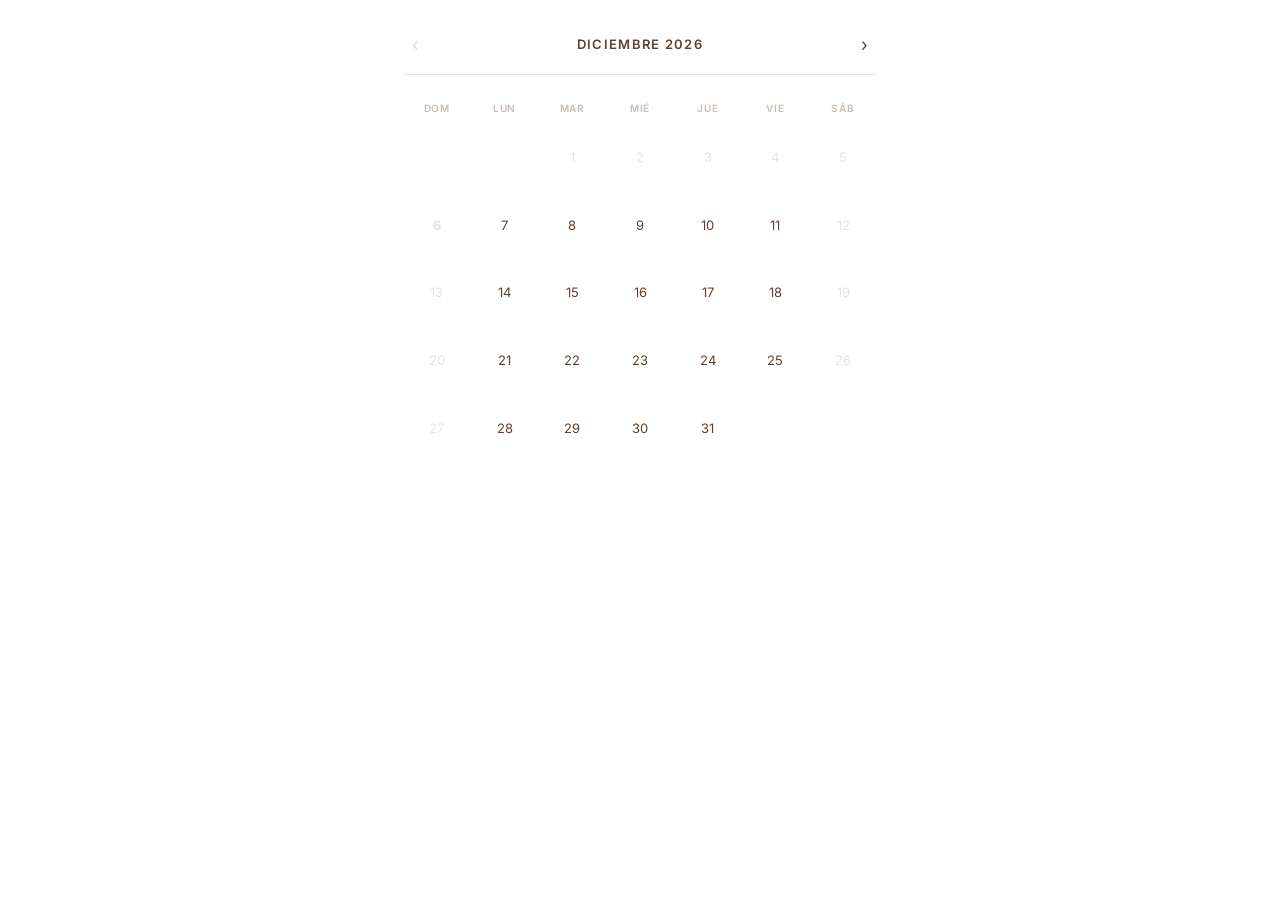
==== booking-hero.html @ 91dbc856 "Fire Meta Pixel Schedule conversion on confirmed booking The widget is a cross-origin iframe, so Met" ====
<!DOCTYPE html>
<html lang="es">
<head>
  <meta charset="UTF-8" />
  <meta name="viewport" content="width=device-width, initial-scale=1.0" />
  <title>Agendar reunión — Julián</title>
  <script src="https://challenges.cloudflare.com/turnstile/v0/api.js" async defer></script>
  <style>
    @import url('https://fonts.googleapis.com/css2?family=Inter:wght@400;500;600&display=swap');

    *, *::before, *::after { box-sizing: border-box; margin: 0; padding: 0; }

    :root {
      --brown: #61412D;
      --cream: #FCF2E8;
      --orange: #FE5538;
      --navy: #040D2A;
      --brown-light: rgba(97,65,45,0.15);
      --brown-mid: rgba(97,65,45,0.35);
    }

    body {
      font-family: "Apercu Pro", "Apercu", "Inter", -apple-system, sans-serif;
      background: transparent;
      color: var(--brown);
      font-size: 15px;
      line-height: 1.5;
    }

    .booking {
      max-width: 520px;
      margin: 0 auto;
      padding: 32px 24px 48px;
    }

    /* ── Steps ── */
    .step { display: none; }
    .step.active { display: block; }

    /* ── Step 1: calendar ── */
    .month-nav {
      display: flex;
      align-items: center;
      justify-content: space-between;
      margin-bottom: 20px;
      border-bottom: 1px solid var(--brown-light);
      padding-bottom: 16px;
    }
    .month-nav button {
      background: none;
      border: none;
      cursor: pointer;
      font-size: 18px;
      color: var(--brown);
      padding: 4px 8px;
      line-height: 1;
      font-family: inherit;
    }
    .month-nav button:disabled { opacity: 0.2; cursor: default; }
    .month-label {
      font-size: 13px;
      font-weight: 600;
      text-transform: uppercase;
      letter-spacing: 0.1em;
      color: var(--brown);
    }

    .calendar-grid {
      display: grid;
      grid-template-columns: repeat(7, 1fr);
      gap: 2px;
      margin-bottom: 28px;
    }
    .cal-header {
      text-align: center;
      font-size: 10px;
      font-weight: 600;
      color: var(--brown-mid);
      text-transform: uppercase;
      letter-spacing: 0.08em;
      padding: 6px 0;
    }
    .cal-day {
      aspect-ratio: 1;
      display: flex;
      align-items: center;
      justify-content: center;
      font-size: 13px;
      border-radius: 50%;
      cursor: pointer;
      border: none;
      background: none;
      color: var(--brown);
      font-family: inherit;
      transition: background 0.15s, color 0.15s;
    }
    .cal-day:hover:not(:disabled) { background: var(--brown-light); }
    .cal-day.selected { background: var(--brown); color: var(--cream); }
    .cal-day.today { font-weight: 700; color: var(--orange); }
    .cal-day.today.selected { background: var(--brown); color: var(--cream); }
    .cal-day:disabled { color: var(--brown-light); cursor: default; }
    .cal-day.empty { cursor: default; }

    /* ── Slots ── */
    .slots-label {
      font-size: 10px;
      font-weight: 600;
      text-transform: uppercase;
      letter-spacing: 0.1em;
      color: var(--brown-mid);
      margin-bottom: 12px;
    }
    .slots-grid {
      display: grid;
      grid-template-columns: repeat(3, 1fr);
      gap: 8px;
      margin-bottom: 28px;
      min-height: 48px;
    }
    .slot-btn {
      padding: 10px 6px;
      border: 1px solid var(--brown-light);
      background: transparent;
      font-size: 12px;
      font-family: inherit;
      color: var(--brown);
      cursor: pointer;
      transition: border-color 0.15s, background 0.15s, color 0.15s;
      text-align: center;
      letter-spacing: 0.02em;
    }
    .slot-btn:hover { border-color: var(--brown); }
    .slot-btn.selected { background: var(--brown); color: var(--cream); border-color: var(--brown); }
    .slots-empty { font-size: 13px; color: var(--brown-mid); grid-column: 1/-1; padding: 8px 0; }

    /* ── Step 2: form ── */
    .form-back {
      background: none;
      border: none;
      cursor: pointer;
      font-size: 11px;
      font-family: inherit;
      font-weight: 600;
      letter-spacing: 0.08em;
      text-transform: uppercase;
      color: var(--brown-mid);
      padding: 0;
      margin-bottom: 24px;
      display: flex;
      align-items: center;
      gap: 6px;
    }
    .form-back:hover { color: var(--brown); }

    .slot-summary {
      font-size: 13px;
      color: var(--brown);
      margin-bottom: 28px;
      padding: 12px 16px;
      background: var(--brown-light);
      border-left: 2px solid var(--orange);
    }

    .field {
      display: flex;
      flex-direction: column;
      gap: 6px;
      margin-bottom: 20px;
    }
    .field label {
      font-size: 10px;
      font-weight: 600;
      text-transform: uppercase;
      letter-spacing: 0.1em;
      color: var(--brown-mid);
    }
    .field input, .field textarea, .field select {
      font-family: inherit;
      font-size: 14px;
      padding: 10px 0;
      border: none;
      border-bottom: 1px solid var(--brown-light);
      border-radius: 0;
      outline: none;
      background: transparent;
      transition: border-color 0.2s;
      width: 100%;
      color: var(--brown);
    }
    .field input:focus, .field textarea:focus, .field select:focus { border-bottom-color: var(--brown); }
    .field input::placeholder, .field textarea::placeholder { color: var(--brown-mid); }
    .field textarea { resize: none; height: 72px; }
    .field select {
      appearance: none;
      -webkit-appearance: none;
      cursor: pointer;
      background-image: url("data:image/svg+xml;charset=utf-8,%3Csvg xmlns='http://www.w3.org/2000/svg' width='10' height='6'%3E%3Cpath d='M1 1l4 4 4-4' stroke='%2361412D' stroke-width='1.2' fill='none'/%3E%3C/svg%3E");
      background-repeat: no-repeat;
      background-position: right 2px center;
      padding-right: 20px;
    }

    /* Inline field validation */
    .field input.invalid, .field select.invalid { border-bottom-color: var(--orange); }
    .field-error {
      font-size: 11px;
      color: var(--orange);
      letter-spacing: 0.02em;
      display: none;
    }
    .field-error.visible { display: block; }

    .field-row { display: grid; grid-template-columns: 1fr 1fr; gap: 20px; }

    .submit-btn {
      width: 100%;
      padding: 16px;
      background: var(--orange);
      color: #fff;
      border: none;
      font-family: inherit;
      font-size: 11px;
      font-weight: 600;
      letter-spacing: 0.1em;
      text-transform: uppercase;
      cursor: pointer;
      transition: background 0.2s, opacity 0.2s;
      margin-top: 12px;
    }
    .submit-btn:disabled { opacity: 0.3; cursor: default; }
    .submit-btn:hover:not(:disabled) { background: var(--brown); }

    .error-msg {
      font-size: 12px;
      color: var(--orange);
      margin-top: 10px;
      display: none;
      letter-spacing: 0.02em;
    }
    .error-msg.visible { display: block; }

    /* ── Step 3: success ── */
    .success {
      text-align: center;
      padding: 48px 0;
    }
    .success-icon {
      width: 52px;
      height: 52px;
      border-radius: 50%;
      border: 1.5px solid var(--brown);
      display: flex;
      align-items: center;
      justify-content: center;
      margin: 0 auto 24px;
      font-size: 22px;
      color: var(--brown);
    }
    .success h2 {
      font-size: 24px;
      font-weight: 600;
      margin-bottom: 10px;
      color: var(--brown);
    }
    .success p { font-size: 14px; color: var(--brown-mid); margin-bottom: 4px; }
    .success a {
      display: inline-block;
      margin-top: 16px;
      font-size: 11px;
      font-weight: 600;
      letter-spacing: 0.08em;
      text-transform: uppercase;
      color: var(--orange);
      text-decoration: none;
    }
    .success a:hover { text-decoration: underline; }

    /* ── Mobile ── */
    @media (max-width: 480px) {
      .booking { padding: 20px 16px 32px; }
      /* Two columns of slots fit comfortably; three are too cramped to tap. */
      .slots-grid { grid-template-columns: repeat(2, 1fr); gap: 8px; }
      .slot-btn { padding: 13px 6px; font-size: 13px; }
      /* Nombre / Apellido stack instead of squeezing side by side. */
      .field-row { grid-template-columns: 1fr; gap: 0; }
      /* 16px prevents iOS Safari from zooming in on focus. */
      .field input, .field textarea, .field select { font-size: 16px; }
      .cal-day { font-size: 14px; }
      .submit-btn { padding: 17px; }
    }
  </style>
</head>
<body>
<div class="booking">

  <!-- STEP 1: Calendar (date only) -->
  <div class="step active" id="step-1">
    <div class="month-nav">
      <button id="prev-month" aria-label="Mes anterior">‹</button>
      <span class="month-label" id="month-label"></span>
      <button id="next-month" aria-label="Mes siguiente">›</button>
    </div>
    <div class="calendar-grid" id="calendar-grid"></div>
  </div>

  <!-- STEP 1b: Slot picker for the chosen day -->
  <div class="step" id="step-slots">
    <button class="form-back" id="btn-back-cal">← Cambiar fecha</button>
    <div class="slots-label" id="slots-day-label">Horarios disponibles</div>
    <div class="slots-grid" id="slots-grid">
      <span class="slots-empty">Seleccioná una fecha</span>
    </div>
    <button class="submit-btn" id="btn-to-form" disabled>Continuar</button>
  </div>

  <!-- STEP 2: Contact form -->
  <div class="step" id="step-2">
    <button class="form-back" id="btn-back">← Volver</button>
    <div class="slot-summary" id="slot-summary"></div>

    <div class="field-row">
      <div class="field"><label>Nombre</label><input type="text" id="f-name" autocomplete="given-name" required /></div>
      <div class="field"><label>Apellido</label><input type="text" id="f-last" autocomplete="family-name" required /></div>
    </div>
    <div class="field"><label>Email</label><input type="email" id="f-email" autocomplete="email" required /></div>
    <div class="field"><label>Teléfono</label><input type="tel" id="f-phone" autocomplete="tel" inputmode="tel" placeholder="+54 11 1234-5678" required /></div>
    <div class="field"><label>¿Qué ambientes te interesan?</label>
      <select id="f-rooms">
        <option value="">Sin preferencia</option>
        <option value="Monoambiente">Monoambiente</option>
        <option value="2 ambientes">2 ambientes</option>
        <option value="3 ambientes">3 ambientes</option>
        <option value="4 ambientes o más">4 ambientes o más</option>
      </select>
    </div>
    <div class="field"><label>Mensaje (opcional)</label><textarea id="f-notes" placeholder="¿Hay algún otro dato que te parezca relevante mencionar?"></textarea></div>

    <div id="turnstile-widget"
       class="cf-turnstile"
       data-sitekey="0x4AAAAAADEfR6MeeHhRelbY"
       data-callback="onTurnstileSuccess"
       data-error-callback="onTurnstileError"
       data-expired-callback="onTurnstileExpired"
       data-appearance="interaction-only"
       data-size="flexible"></div>

    <button class="submit-btn" id="btn-submit" disabled>Confirmar reunión</button>
    <div class="error-msg" id="error-msg"></div>
  </div>

  <!-- STEP 3: Success -->
  <div class="step" id="step-3">
    <div class="success">
      <div class="success-icon">✓</div>
      <h2>Reunión confirmada.</h2>
      <p id="success-datetime"></p>
      <p style="margin-top:8px;margin-bottom:16px">Te enviamos un email con el link de Google Meet.</p>
      <a href id="success-meet" target="_blank" rel="noopener"></a>
    </div>
  </div>

</div>

<script>
const API_BASE = "https://api.cs-arquitectura.com";
const TOKEN = "fb7ea7020b93b2d90f0fc357832fbe7ab20feb074ede1462aff9aac416f9257c";
const DAYS = ["Dom","Lun","Mar","Mié","Jue","Vie","Sáb"];
const MONTHS = ["Enero","Febrero","Marzo","Abril","Mayo","Junio","Julio","Agosto","Septiembre","Octubre","Noviembre","Diciembre"];

let currentMonth, selectedDate, selectedSlot, allSlots = {}, turnstileToken = null;

// ── Turnstile callbacks ──
// The submit button must NEVER stay disabled because of the captcha. If Turnstile
// fails to load, is misconfigured, or errors out, degrade gracefully: the booking
// still submits and the API decides whether to accept it.
function enableSubmit() {
  const btn = document.getElementById("btn-submit");
  if (btn) btn.disabled = false;
}

window.onTurnstileSuccess = (token) => {
  turnstileToken = token;
  clearTimeout(window._turnstileTimer);
  enableSubmit();
  if (window._submitPending) {
    window._submitPending = false;
    document.getElementById("btn-submit").click();
  }
};

window.onTurnstileError = (code) => {
  // 400020 = invalid sitekey, etc. The API rejects a booking without a token,
  // so we can't submit anyway — surface it instead of retrying into a 422.
  console.warn("[booking] Turnstile error:", code);
  turnstileToken = null;
  clearTimeout(window._turnstileTimer);
  const btn = document.getElementById("btn-submit");
  if (btn) {
    btn.disabled = false;
    btn.textContent = "Confirmar reunión";
  }
  if (window._submitPending) {
    window._submitPending = false;
    showError("No pudimos verificar que no sos un robot. Recargá la página e intentá de nuevo.");
  }
};

window.onTurnstileExpired = () => {
  turnstileToken = null;
  try { turnstile.reset(); } catch (e) {}
};

// ── Calendar ──
function initCalendar() {
  const now = new Date(); now.setHours(0,0,0,0);
  // If today is a weekend or the last weekday of the month, start on next month
  const remaining = getRemainingWeekdays(now.getFullYear(), now.getMonth(), now);
  if (remaining === 0) {
    const next = new Date(now.getFullYear(), now.getMonth() + 1, 1);
    currentMonth = { year: next.getFullYear(), month: next.getMonth() };
  } else {
    currentMonth = { year: now.getFullYear(), month: now.getMonth() };
  }
  renderCalendar();
  maybePreselectFromURL();
}

// The hero mini-calendar sends the visitor here with ?date=YYYY-MM-DD (and
// optionally ?time=<ISO start>). Open that day, load its slots, and — if a time
// was passed and still available — preselect it and jump straight to the form.
async function maybePreselectFromURL() {
  const params = new URLSearchParams(window.location.search);
  const raw = params.get("date");
  const timeIso = params.get("time");
  if (!raw || !/^\d{4}-\d{2}-\d{2}$/.test(raw)) return;
  const [y, m, d] = raw.split("-").map(Number);
  const date = new Date(y, m - 1, d);
  if (isNaN(date)) return;
  const today = new Date(); today.setHours(0,0,0,0);
  const isWeekend = date.getDay() === 0 || date.getDay() === 6;
  if (date < today || isWeekend) return;
  currentMonth = { year: y, month: m - 1 };
  renderCalendar();
  await selectDate(raw);

  if (!timeIso) return;
  // Match the passed slot against the ones that actually loaded; only advance if
  // it's real and still free, otherwise leave the visitor on the slot picker.
  const match = (allSlots[raw] || []).find(s => s.start === timeIso);
  if (!match) return;
  selectedSlot = match;
  document.getElementById("btn-to-form").disabled = false;
  document.getElementById("btn-to-form").click();
}

function getRemainingWeekdays(year, month, from) {
  const daysInMonth = new Date(year, month + 1, 0).getDate();
  let count = 0;
  for (let d = from.getDate(); d <= daysInMonth; d++) {
    const day = new Date(year, month, d).getDay();
    if (day !== 0 && day !== 6) count++;
  }
  return count;
}

function renderCalendar() {
  const { year, month } = currentMonth;
  document.getElementById("month-label").textContent = `${MONTHS[month]} ${year}`;

  const now = new Date(); now.setHours(0,0,0,0);
  const firstDay = new Date(year, month, 1).getDay();
  const daysInMonth = new Date(year, month + 1, 0).getDate();

  // Disable prev if current month
  const isCurrentMonth = year === now.getFullYear() && month === now.getMonth();
  document.getElementById("prev-month").disabled = isCurrentMonth;

  const grid = document.getElementById("calendar-grid");
  grid.innerHTML = DAYS.map(d => `<div class="cal-header">${d}</div>`).join("");

  for (let i = 0; i < firstDay; i++) {
    grid.innerHTML += `<div class="cal-day empty"></div>`;
  }

  for (let d = 1; d <= daysInMonth; d++) {
    const date = new Date(year, month, d);
    const isPast = date < now;
    const isToday = date.toDateString() === now.toDateString();
    const ymd = toYMD(date);
    const isSelected = selectedDate === ymd;
    const isWeekend = date.getDay() === 0 || date.getDay() === 6;

    grid.innerHTML += `<button class="cal-day${isToday ? " today" : ""}${isSelected ? " selected" : ""}"
      ${isPast || isWeekend ? "disabled" : ""}
      data-date="${ymd}">${d}</button>`;
  }

  grid.querySelectorAll(".cal-day[data-date]").forEach(btn => {
    btn.addEventListener("click", () => selectDate(btn.dataset.date));
  });
}

async function selectDate(ymd) {
  selectedDate = ymd;
  selectedSlot = null;
  document.getElementById("btn-to-form").disabled = true;
  renderCalendar();

  // Move to the slots step (its own screen), so the calendar screen stays short.
  document.getElementById("slots-day-label").textContent = capitalize(formatDateLong(ymd));
  showStep("step-slots");

  const grid = document.getElementById("slots-grid");
  grid.innerHTML = `<span class="slots-empty">Cargando...</span>`;

  if (!allSlots[ymd]) {
    try {
      // The API buckets slots by UTC day, but Buenos Aires is UTC-3: the local day
      // spans two UTC days. Request a window around the date and then keep only the
      // slots that actually fall on the selected LOCAL day.
      const url = new URL(`${API_BASE}/api/public/v1/bookings/slots`);
      url.searchParams.set("from", shiftYMD(ymd, -1));
      url.searchParams.set("to", shiftYMD(ymd, 1));
      const res = await fetch(url, { headers: { "X-Intake-Token": TOKEN } });
      if (!res.ok) throw new Error(res.status);
      const data = await res.json();
      const now = Date.now();
      allSlots[ymd] = data.slots.filter(s =>
        s.available &&
        localYMD(s.start) === ymd &&
        new Date(s.start).getTime() > now // never offer a slot in the past
      );
    } catch {
      grid.innerHTML = `<span class="slots-empty">No se pudieron cargar los horarios.</span>`;
      return;
    }
  }

  renderSlots(ymd);
}

function renderSlots(ymd) {
  const slots = allSlots[ymd] || [];
  const grid = document.getElementById("slots-grid");

  if (slots.length === 0) {
    grid.innerHTML = `<span class="slots-empty">Sin disponibilidad este día.</span>`;
    return;
  }

  grid.innerHTML = slots.map((s, i) => {
    const time = formatTime(s.start);
    const isSelected = selectedSlot && selectedSlot.start === s.start;
    return `<button class="slot-btn${isSelected ? " selected" : ""}" data-i="${i}">${time}</button>`;
  }).join("");

  grid.querySelectorAll(".slot-btn").forEach(btn => {
    btn.addEventListener("click", () => {
      selectedSlot = allSlots[ymd][+btn.dataset.i];
      document.getElementById("btn-to-form").disabled = false;
      grid.querySelectorAll(".slot-btn").forEach(b => b.classList.remove("selected"));
      btn.classList.add("selected");
    });
  });
}

// ── Navigation ──
document.getElementById("prev-month").addEventListener("click", () => {
  currentMonth.month--;
  if (currentMonth.month < 0) { currentMonth.month = 11; currentMonth.year--; }
  renderCalendar();
});
document.getElementById("next-month").addEventListener("click", () => {
  currentMonth.month++;
  if (currentMonth.month > 11) { currentMonth.month = 0; currentMonth.year++; }
  renderCalendar();
});

// Back from the slots screen to the calendar.
document.getElementById("btn-back-cal").addEventListener("click", () => {
  selectedSlot = null;
  document.getElementById("btn-to-form").disabled = true;
  showStep("step-1");
});

document.getElementById("btn-to-form").addEventListener("click", () => {
  if (!selectedDate || !selectedSlot) return;
  // Enable submit FIRST: no later failure (date formatting, captcha) may ever leave
  // the user on step 2 with a dead "Confirmar reunión" button.
  enableSubmit();
  showStep("step-2");
  try {
    document.getElementById("slot-summary").textContent =
      `${formatDateLong(selectedDate)} · ${formatTime(selectedSlot.start)} – ${formatTime(selectedSlot.end)}`;
  } catch (e) {
    console.warn("[booking] slot summary failed:", e);
  }
  // The widget only shows a challenge if Cloudflare asks for one
  // (appearance="interaction-only"); field validation happens on click.
  setTimeout(enableSubmit, 2500);
});

document.getElementById("btn-back").addEventListener("click", () => showStep("step-slots"));

// ── Submit ──
document.getElementById("btn-submit").addEventListener("click", async () => {
  const btn = document.getElementById("btn-submit");
  const errEl = document.getElementById("error-msg");
  errEl.classList.remove("visible");

  const name = document.getElementById("f-name").value.trim();
  const last = document.getElementById("f-last").value.trim();
  const email = document.getElementById("f-email").value.trim();
  const phone = document.getElementById("f-phone").value.trim();
  const rooms = document.getElementById("f-rooms").value;
  const notes = document.getElementById("f-notes").value.trim();

  if (!validateAll()) {
    showError("Revisá los campos marcados.");
    return;
  }

  // The API REQUIRES a non-empty turnstile_token (a null or "" is rejected with
  // a 422), so we cannot submit without one. If the token has not arrived yet,
  // ask Turnstile for it and let its callback re-trigger this click.
  if (!turnstileToken) {
    btn.disabled = true;
    btn.textContent = "Verificando...";
    window._submitPending = true;
    try {
      turnstile.execute();
    } catch (e) {
      window._submitPending = false;
      btn.disabled = false;
      btn.textContent = "Confirmar reunión";
      showError("No pudimos verificar que no sos un robot. Recargá la página e intentá de nuevo.");
      return;
    }
    // If the captcha never answers, tell the user instead of hanging on "Verificando...".
    clearTimeout(window._turnstileTimer);
    window._turnstileTimer = setTimeout(() => {
      if (window._submitPending) {
        window._submitPending = false;
        btn.disabled = false;
        btn.textContent = "Confirmar reunión";
        showError("La verificación no respondió. Recargá la página e intentá de nuevo.");
      }
    }, 12000);
    return;
  }

  clearTimeout(window._turnstileTimer);
  btn.disabled = true;
  btn.textContent = "Confirmando...";

  try {
    const res = await fetch(`${API_BASE}/api/public/v1/bookings`, {
      method: "POST",
      headers: { "Content-Type": "application/json", "X-Intake-Token": TOKEN },
      body: JSON.stringify({
        name, last, email, phone,
        rooms: rooms || null,
        notes: [rooms ? `Ambientes de interés: ${rooms}` : null, notes || null]
          .filter(Boolean).join("\n") || null,
        start_time: selectedSlot.start,
        end_time: selectedSlot.end,
        turnstile_token: turnstileToken,
        dedupe_key: crypto.randomUUID(),
        landing_url: window.location.href,
        referrer_url: document.referrer || null,
        utm_source: new URLSearchParams(window.location.search).get("utm_source") || null,
      }),
    });

    if (res.status === 409) {
      showError("Ese horario ya fue reservado. Elegí otro.");
      allSlots[selectedDate] = null;
      turnstileToken = null;
      try { turnstile.reset(); } catch(e) {}
      btn.disabled = false;
      btn.textContent = "Confirmar reunión";
      return;
    }
    if (!res.ok) throw new Error(res.status);

    const data = await res.json();
    document.getElementById("success-datetime").textContent =
      `${formatDateLong(selectedDate)} · ${formatTime(selectedSlot.start)}`;
    if (data.meet_link) {
      const a = document.getElementById("success-meet");
      a.href = data.meet_link;
      a.textContent = "Abrir link de Google Meet →";
    }
    trackSchedule();
    showStep("step-3");
  } catch {
    showError("Ocurrió un error. Intentá de nuevo.");
    turnstileToken = null;
    try { turnstile.reset(); } catch(e) {}
    btn.disabled = false;
    btn.textContent = "Confirmar reunión";
  }
});

// ── Field validation ──
// Rules are checked on submit and re-checked live once a field has been touched,
// so the user sees the problem next to the field instead of a generic banner.
const VALIDATORS = {
  "f-name":  v => v.trim().length >= 2 || "Ingresá tu nombre.",
  "f-last":  v => v.trim().length >= 2 || "Ingresá tu apellido.",
  "f-email": v => /^[^\s@]+@[^\s@]+\.[a-zA-Z]{2,}$/.test(v.trim()) || "Ingresá un email válido.",
  // Must contain 8–15 real digits; letters and symbol-only input are rejected.
  "f-phone": v => {
    const raw = v.trim();
    if (/[^\d\s+\-().]/.test(raw)) return "El teléfono solo puede tener números.";
    const digits = raw.replace(/\D/g, "");
    if (digits.length < 8) return "El número es demasiado corto.";
    if (digits.length > 15) return "El número es demasiado largo.";
    return true;
  },
};

function setFieldError(id, msg) {
  const input = document.getElementById(id);
  if (!input) return;
  let el = input.parentElement.querySelector(".field-error");
  if (!el) {
    el = document.createElement("div");
    el.className = "field-error";
    input.parentElement.appendChild(el);
  }
  if (msg) {
    el.textContent = msg;
    el.classList.add("visible");
    input.classList.add("invalid");
  } else {
    el.classList.remove("visible");
    input.classList.remove("invalid");
  }
}

function validateField(id) {
  const input = document.getElementById(id);
  if (!input) return true;
  const result = VALIDATORS[id](input.value);
  setFieldError(id, result === true ? null : result);
  return result === true;
}

function validateAll() {
  // Validate every field so all errors surface at once, not one at a time.
  return Object.keys(VALIDATORS).map(validateField).every(Boolean);
}

Object.keys(VALIDATORS).forEach(id => {
  const input = document.getElementById(id);
  if (!input) return;
  input.addEventListener("blur", () => validateField(id));
  input.addEventListener("input", () => {
    // Only nag after the field has already been flagged once.
    if (input.classList.contains("invalid")) validateField(id);
  });
});

// Strip characters the phone field must never contain (paste, autofill, mobile IME).
document.getElementById("f-phone").addEventListener("input", (e) => {
  const cleaned = e.target.value.replace(/[^\d\s+\-().]/g, "");
  if (cleaned !== e.target.value) {
    const pos = e.target.selectionStart - (e.target.value.length - cleaned.length);
    e.target.value = cleaned;
    try { e.target.setSelectionRange(pos, pos); } catch (err) {}
  }
});

// ── Helpers ──
function showStep(id) {
  document.querySelectorAll(".step").forEach(s => s.classList.remove("active"));
  document.getElementById(id).classList.add("active");
  notifyHeight();
  // Inside the Framer iframe the parent page keeps its own scroll position, so
  // bring the newly shown step into view.
  try {
    window.scrollTo({ top: 0, behavior: "smooth" });
    if (window.parent !== window) {
      window.parent.postMessage({ type: "booking:step", step: id }, "*");
    }
  } catch (e) {}
}

// ── Framer iframe auto-height ──
// The embed is an <iframe> with a fixed height; each step has a different height,
// so publish ours and let the parent resize. Framer's Embed component listens for
// this message shape.
function notifyHeight() {
  if (window.parent === window) return;
  const h = Math.ceil(document.querySelector(".booking").getBoundingClientRect().height) + 16;
  try {
    window.parent.postMessage({ type: "booking:height", height: h }, "*");
    // iframe-resizer / Framer-compatible fallbacks
    window.parent.postMessage(`booking-height:${h}`, "*");
  } catch (e) {}
}

// ── Meta Pixel conversion ──
// The widget runs inside an iframe, so the Meta Pixel (loaded on julian.casa)
// isn't reachable here. Fire fbq directly if it happens to exist, and always
// postMessage the parent so a small listener on the Framer page can call
// fbq('track','Schedule'). The Meta Event Setup Tool can't reach into a
// cross-origin iframe, which is why the button couldn't be tagged by clicking.
function trackSchedule() {
  try { if (window.fbq) window.fbq("track", "Schedule"); } catch (e) {}
  try {
    if (window.parent !== window) {
      window.parent.postMessage({ type: "booking:conversion", event: "Schedule" }, "*");
    }
  } catch (e) {}
}

if (typeof ResizeObserver !== "undefined") {
  new ResizeObserver(notifyHeight).observe(document.querySelector(".booking"));
}
window.addEventListener("load", notifyHeight);
function showError(msg) {
  const el = document.getElementById("error-msg");
  el.textContent = msg;
  el.classList.add("visible");
}
const TZ = "America/Argentina/Buenos_Aires";

// Local calendar date of a Date object — never toISOString(), which shifts to UTC.
function toYMD(date) {
  const y = date.getFullYear();
  const m = String(date.getMonth() + 1).padStart(2, "0");
  const d = String(date.getDate()).padStart(2, "0");
  return `${y}-${m}-${d}`;
}

// Which Buenos Aires calendar day an ISO instant falls on.
function localYMD(iso) {
  const parts = new Intl.DateTimeFormat("en-CA", {
    timeZone: TZ, year: "numeric", month: "2-digit", day: "2-digit",
  }).format(new Date(iso));
  return parts; // en-CA formats as YYYY-MM-DD
}

function shiftYMD(ymd, days) {
  const [y, m, d] = ymd.split("-").map(Number);
  const date = new Date(y, m - 1, d + days);
  return toYMD(date);
}
function formatTime(iso) {
  const d = new Date(iso);
  return d.toLocaleTimeString("es-AR", { hour: "2-digit", minute: "2-digit", timeZone: "America/Argentina/Buenos_Aires" });
}
function formatDateLong(ymd) {
  const [y, m, d] = ymd.split("-").map(Number);
  const date = new Date(y, m - 1, d);
  return date.toLocaleDateString("es-AR", { weekday: "long", day: "numeric", month: "long" });
}
function capitalize(s) { return s.charAt(0).toUpperCase() + s.slice(1); }

initCalendar();
</script>
</body>
</html>
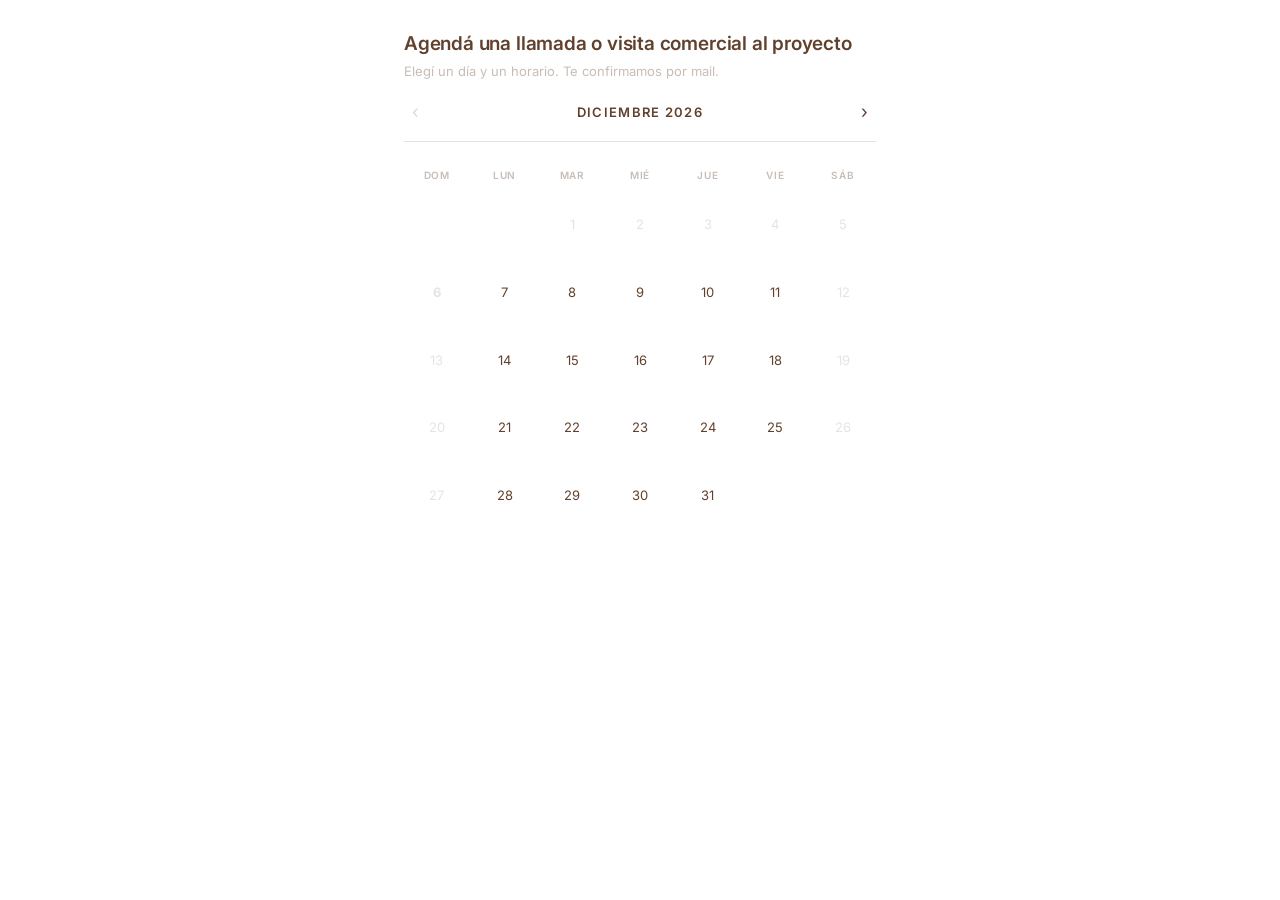
==== commit c0a4a99c: "feat(hero): título 'Agendá una llamada o visita comercial al proyecto', botón próximo horario y días" ====
--- a/booking-hero.html
+++ b/booking-hero.html
@@ -38,6 +38,50 @@
     .step.active { display: block; }
 
     /* ── Step 1: calendar ── */
+    .hc-head { margin-bottom: 18px; }
+    .hc-title {
+      font-size: 19px;
+      font-weight: 600;
+      line-height: 1.25;
+      letter-spacing: -0.01em;
+      color: var(--brown);
+      margin-bottom: 6px;
+    }
+    .hc-sub { font-size: 13px; color: var(--brown-mid); }
+
+    /* Shortcut to the soonest open time: one tap straight to the contact form. */
+    .next-slot {
+      display: none;
+      width: 100%;
+      align-items: center;
+      justify-content: space-between;
+      gap: 12px;
+      margin-bottom: 18px;
+      padding: 12px 16px;
+      background: var(--brown);
+      color: var(--cream);
+      border: none;
+      border-radius: 6px;
+      font-family: inherit;
+      font-size: 13px;
+      text-align: left;
+      cursor: pointer;
+      transition: background 0.2s;
+    }
+    .next-slot.visible { display: flex; }
+    .next-slot:hover { background: var(--orange); }
+    .next-slot small {
+      display: block;
+      font-size: 10px;
+      font-weight: 600;
+      letter-spacing: 0.1em;
+      text-transform: uppercase;
+      opacity: 0.7;
+      margin-bottom: 2px;
+    }
+    .next-slot b { font-weight: 600; }
+    .next-slot .arrow { font-size: 18px; flex-shrink: 0; }
+
     .month-nav {
       display: flex;
       align-items: center;
@@ -94,10 +138,25 @@
       font-family: inherit;
       transition: background 0.15s, color 0.15s;
     }
+    /* Days with open times read as buttons: a ring + dot. Once availability has
+       loaded, weekdays without times fade back like the weekends. */
+    .cal-day.has-slots { font-weight: 600; background: rgba(97,65,45,0.09); position: relative; }
+    .cal-day.has-slots::after {
+      content: "";
+      position: absolute;
+      bottom: 18%;
+      left: 50%;
+      transform: translateX(-50%);
+      width: 4px; height: 4px;
+      border-radius: 50%;
+      background: var(--orange);
+    }
+    .cal-day.has-slots.selected::after { background: var(--cream); }
+    .cal-day.no-slots { color: var(--brown-light); }
     .cal-day:hover:not(:disabled) { background: var(--brown-light); }
     .cal-day.selected { background: var(--brown); color: var(--cream); }
-    .cal-day.today { font-weight: 700; color: var(--orange); }
-    .cal-day.today.selected { background: var(--brown); color: var(--cream); }
+    .cal-day.today { font-weight: 700; }
+    .cal-day.selected, .cal-day.today.selected { background: var(--brown); color: var(--cream); }
     .cal-day:disabled { color: var(--brown-light); cursor: default; }
     .cal-day.empty { cursor: default; }
 
@@ -295,6 +354,11 @@
 
   <!-- STEP 1: Calendar (date only) -->
   <div class="step active" id="step-1">
+    <div class="hc-head">
+      <h2 class="hc-title">Agendá una llamada o visita comercial al proyecto</h2>
+      <p class="hc-sub">Elegí un día y un horario. Te confirmamos por mail.</p>
+    </div>
+    <button class="next-slot" id="next-slot" type="button"></button>
     <div class="month-nav">
       <button id="prev-month" aria-label="Mes anterior">‹</button>
       <span class="month-label" id="month-label"></span>
@@ -352,10 +416,10 @@
   <div class="step" id="step-3">
     <div class="success">
       <div class="success-icon">✓</div>
-      <h2>Reunión confirmada.</h2>
+      <h2>¡Visita agendada!</h2>
       <p id="success-datetime"></p>
-      <p style="margin-top:8px;margin-bottom:16px">Te enviamos un email con el link de Google Meet.</p>
-      <a href id="success-meet" target="_blank" rel="noopener"></a>
+      <p style="margin-top:8px;margin-bottom:16px">En unos minutos, te contactaremos desde el equipo de Estudio AGR para confirmar la visita.</p>
+      <a href="https://wa.me/5491164033819" id="success-contact" target="_blank" rel="noopener">Contactar al equipo de Estudio AGR →</a>
     </div>
   </div>
 
@@ -368,6 +432,8 @@
 const MONTHS = ["Enero","Febrero","Marzo","Abril","Mayo","Junio","Julio","Agosto","Septiembre","Octubre","Noviembre","Diciembre"];
 
 let currentMonth, selectedDate, selectedSlot, allSlots = {}, turnstileToken = null;
+// Months whose availability has been fetched: monthsLoaded["2026-10"] = true.
+const monthsLoaded = {};
 
 // ── Turnstile callbacks ──
 // The submit button must NEVER stay disabled because of the captcha. If Turnstile
@@ -423,6 +489,73 @@
   }
   renderCalendar();
   maybePreselectFromURL();
+  loadAvailability().then(showNextSlot);
+}
+
+// Fetch the whole visible month once and bucket it by local day, so the calendar
+// can mark days with open times and the "next time" shortcut has data. Fills the
+// same allSlots cache selectDate uses, so picking a day needs no second request.
+async function loadAvailability(target) {
+  const { year, month } = target || currentMonth;
+  const monthKey = `${year}-${String(month + 1).padStart(2, "0")}`;
+  if (monthsLoaded[monthKey]) return;
+  const daysInMonth = new Date(year, month + 1, 0).getDate();
+  try {
+    const url = new URL(`${API_BASE}/api/public/v1/bookings/slots`);
+    url.searchParams.set("from", shiftYMD(`${monthKey}-01`, -1));
+    url.searchParams.set("to", shiftYMD(`${monthKey}-${String(daysInMonth).padStart(2, "0")}`, 1));
+    const res = await fetch(url, { headers: { "X-Intake-Token": TOKEN } });
+    if (!res.ok) throw new Error(res.status);
+    const data = await res.json();
+    const now = Date.now();
+    const byDay = {};
+    for (let d = 1; d <= daysInMonth; d++) byDay[`${monthKey}-${String(d).padStart(2, "0")}`] = [];
+    (data.slots || []).forEach(s => {
+      const day = localYMD(s.start);
+      if (s.available && byDay[day] && new Date(s.start).getTime() > now) byDay[day].push(s);
+    });
+    Object.entries(byDay).forEach(([day, arr]) => {
+      arr.sort((a, b) => new Date(a.start) - new Date(b.start));
+      allSlots[day] = arr;
+    });
+    monthsLoaded[monthKey] = true;
+  } catch (e) {
+    // Leave the month "unknown": days stay neutral and selectDate fetches per day.
+    return;
+  }
+  if (!target) renderCalendar();
+}
+
+// Soonest open time from today on (looks one month ahead if this one is full).
+async function showNextSlot() {
+  const btn = document.getElementById("next-slot");
+  const find = () => Object.keys(allSlots).sort()
+    .map(d => (allSlots[d] || [])[0]).filter(Boolean)[0];
+  let slot = find();
+  if (!slot) {
+    const next = new Date(currentMonth.year, currentMonth.month + 1, 1);
+    await loadAvailability({ year: next.getFullYear(), month: next.getMonth() });
+    slot = find();
+  }
+  if (!slot) return;
+  const ymd = localYMD(slot.start);
+  btn.innerHTML = `<span><small>Próximo horario</small><b>${capitalize(formatDateLong(ymd))} · ${formatTime(slot.start)}</b></span><span class="arrow" aria-hidden="true">→</span>`;
+  btn.classList.add("visible");
+  btn.onclick = () => {
+    currentMonth = { year: +ymd.slice(0, 4), month: +ymd.slice(5, 7) - 1 };
+    pickSlot(ymd, slot);
+  };
+  notifyHeight();
+}
+
+// Jump straight from a chosen day+slot to the contact form.
+async function pickSlot(ymd, slot) {
+  await selectDate(ymd);
+  const match = (allSlots[ymd] || []).find(s => s.start === slot.start);
+  if (!match) return; // gone in the meantime: stay on the slot picker
+  selectedSlot = match;
+  document.getElementById("btn-to-form").disabled = false;
+  document.getElementById("btn-to-form").click();
 }
 
 // The hero mini-calendar sends the visitor here with ?date=YYYY-MM-DD (and
@@ -490,8 +623,12 @@
     const isSelected = selectedDate === ymd;
     const isWeekend = date.getDay() === 0 || date.getDay() === 6;
 
-    grid.innerHTML += `<button class="cal-day${isToday ? " today" : ""}${isSelected ? " selected" : ""}"
-      ${isPast || isWeekend ? "disabled" : ""}
+    const known = Array.isArray(allSlots[ymd]) && monthsLoaded[ymd.slice(0, 7)];
+    const hasSlots = known && allSlots[ymd].length > 0;
+    const noSlots = known && !hasSlots;
+
+    grid.innerHTML += `<button class="cal-day${isToday ? " today" : ""}${hasSlots ? " has-slots" : ""}${noSlots ? " no-slots" : ""}${isSelected ? " selected" : ""}"
+      ${isPast || isWeekend || noSlots ? "disabled" : ""}
       data-date="${ymd}">${d}</button>`;
   }
 
@@ -569,11 +706,13 @@
   currentMonth.month--;
   if (currentMonth.month < 0) { currentMonth.month = 11; currentMonth.year--; }
   renderCalendar();
+  loadAvailability();
 });
 document.getElementById("next-month").addEventListener("click", () => {
   currentMonth.month++;
   if (currentMonth.month > 11) { currentMonth.month = 0; currentMonth.year++; }
   renderCalendar();
+  loadAvailability();
 });
 
 // Back from the slots screen to the calendar.
@@ -683,16 +822,17 @@
     }
     if (!res.ok) throw new Error(res.status);
 
-    const data = await res.json();
-    document.getElementById("success-datetime").textContent =
-      `${formatDateLong(selectedDate)} · ${formatTime(selectedSlot.start)}`;
-    if (data.meet_link) {
-      const a = document.getElementById("success-meet");
-      a.href = data.meet_link;
-      a.textContent = "Abrir link de Google Meet →";
-    }
-    trackSchedule();
-    showStep("step-3");
+    await res.json();
+    // Send the whole page to the thank-you URL: its PageView is the conversion the
+    // ad campaign tracks (a dedicated URL is far more reliable than an in-iframe
+    // fbq event, which ad-blockers/DNT silently drop). Navigate the TOP window so
+    // it leaves the iframe; fall back to the widget's own success step if we're
+    // somehow not framed or navigation is blocked.
+    if (!goToThankYou()) {
+      document.getElementById("success-datetime").textContent =
+        `${capitalize(formatDateLong(selectedDate))} · ${formatTime(selectedSlot.start)}`;
+      showStep("step-3");
+    }
   } catch {
     showError("Ocurrió un error. Intentá de nuevo.");
     turnstileToken = null;
@@ -801,19 +941,34 @@
   } catch (e) {}
 }
 
-// ── Meta Pixel conversion ──
-// The widget runs inside an iframe, so the Meta Pixel (loaded on julian.casa)
-// isn't reachable here. Fire fbq directly if it happens to exist, and always
-// postMessage the parent so a small listener on the Framer page can call
-// fbq('track','Schedule'). The Meta Event Setup Tool can't reach into a
-// cross-origin iframe, which is why the button couldn't be tagged by clicking.
-function trackSchedule() {
-  try { if (window.fbq) window.fbq("track", "Schedule"); } catch (e) {}
+// ── Thank-you redirect (conversion tracking) ──
+// The confirm button lives in a cross-origin iframe, so Meta's Event Setup Tool
+// can't tag it and an in-iframe fbq('track') is unreliable (ad-blockers/DNT drop
+// it). Instead we redirect the whole page to a dedicated thank-you URL; its
+// PageView is what the ad campaign counts as the conversion. Returns true if the
+// redirect was issued, false if we should fall back to the in-widget success step.
+var THANK_YOU_PATH = "/gracias";
+var SITE_ORIGIN = "https://julian.casa";
+// Build an ABSOLUTE thank-you URL on the parent site, not the iframe's own origin.
+// A relative "/gracias" would resolve against juliancasa.vercel.app; use the
+// parent page's origin (via document.referrer) and fall back to the known domain.
+function thankYouURL() {
+  var origin = SITE_ORIGIN;
+  try { if (document.referrer) origin = new URL(document.referrer).origin; } catch (e) {}
+  return origin + THANK_YOU_PATH;
+}
+function goToThankYou() {
+  var url = thankYouURL();
   try {
-    if (window.parent !== window) {
-      window.parent.postMessage({ type: "booking:conversion", event: "Schedule" }, "*");
-    }
-  } catch (e) {}
+    var top = window.top || window.parent || window;
+    top.location.href = url;
+    return true;
+  } catch (e) {
+    // Cross-origin frames can block top navigation; try the parent, then self.
+    try { window.parent.location.href = url; return true; } catch (e2) {}
+    try { window.location.href = url; return true; } catch (e3) {}
+    return false;
+  }
 }
 
 if (typeof ResizeObserver !== "undefined") {
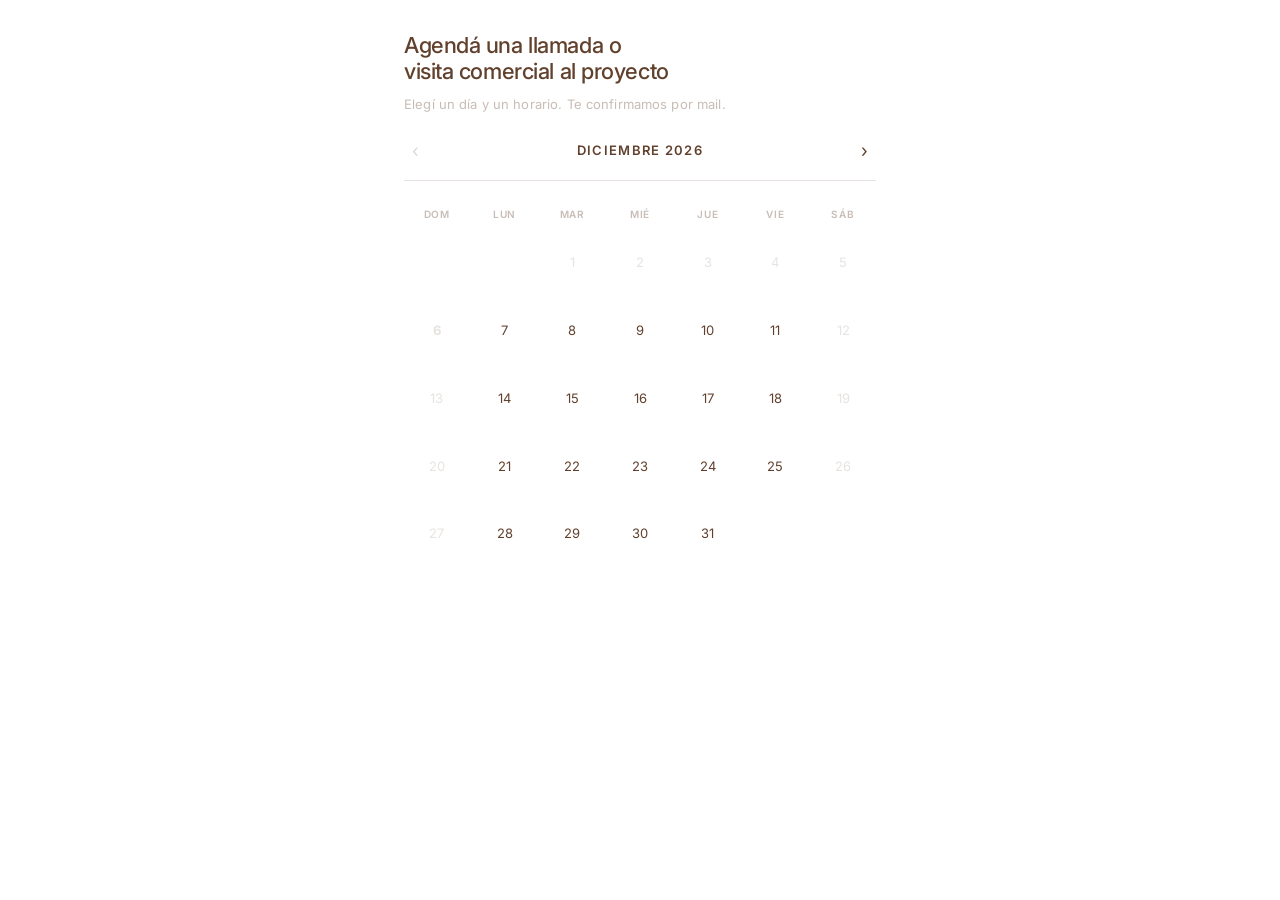
==== commit d8c89ea8: "fix(hero): título más liviano y balanceado; no marcar fines de semana como disponibles Co-Authored-B" ====
--- a/booking-hero.html
+++ b/booking-hero.html
@@ -38,16 +38,18 @@
     .step.active { display: block; }
 
     /* ── Step 1: calendar ── */
-    .hc-head { margin-bottom: 18px; }
+    .hc-head { margin-bottom: 24px; }
     .hc-title {
-      font-size: 19px;
-      font-weight: 600;
-      line-height: 1.25;
-      letter-spacing: -0.01em;
+      font-size: 22px;
+      font-weight: 500;
+      line-height: 1.2;
+      letter-spacing: -0.02em;
       color: var(--brown);
-      margin-bottom: 6px;
-    }
-    .hc-sub { font-size: 13px; color: var(--brown-mid); }
+      margin-bottom: 10px;
+      /* Break the line evenly instead of leaving one word hanging. */
+      text-wrap: balance;
+    }
+    .hc-sub { font-size: 13px; line-height: 1.45; color: var(--brown-mid); letter-spacing: 0.01em; }
 
     /* Shortcut to the soonest open time: one tap straight to the contact form. */
     .next-slot {
@@ -140,8 +142,8 @@
     }
     /* Days with open times read as buttons: a ring + dot. Once availability has
        loaded, weekdays without times fade back like the weekends. */
-    .cal-day.has-slots { font-weight: 600; background: rgba(97,65,45,0.09); position: relative; }
-    .cal-day.has-slots::after {
+    .cal-day.has-slots:not(:disabled) { font-weight: 600; background: rgba(97,65,45,0.07); position: relative; }
+    .cal-day.has-slots:not(:disabled)::after {
       content: "";
       position: absolute;
       bottom: 18%;
@@ -151,12 +153,12 @@
       border-radius: 50%;
       background: var(--orange);
     }
-    .cal-day.has-slots.selected::after { background: var(--cream); }
+    .cal-day.has-slots.selected:not(:disabled)::after { background: var(--cream); }
     .cal-day.no-slots { color: var(--brown-light); }
     .cal-day:hover:not(:disabled) { background: var(--brown-light); }
     .cal-day.selected { background: var(--brown); color: var(--cream); }
     .cal-day.today { font-weight: 700; }
-    .cal-day.selected, .cal-day.today.selected { background: var(--brown); color: var(--cream); }
+    .cal-day.selected, .cal-day.today.selected, .cal-day.has-slots.selected:not(:disabled) { background: var(--brown); color: var(--cream); }
     .cal-day:disabled { color: var(--brown-light); cursor: default; }
     .cal-day.empty { cursor: default; }
 
